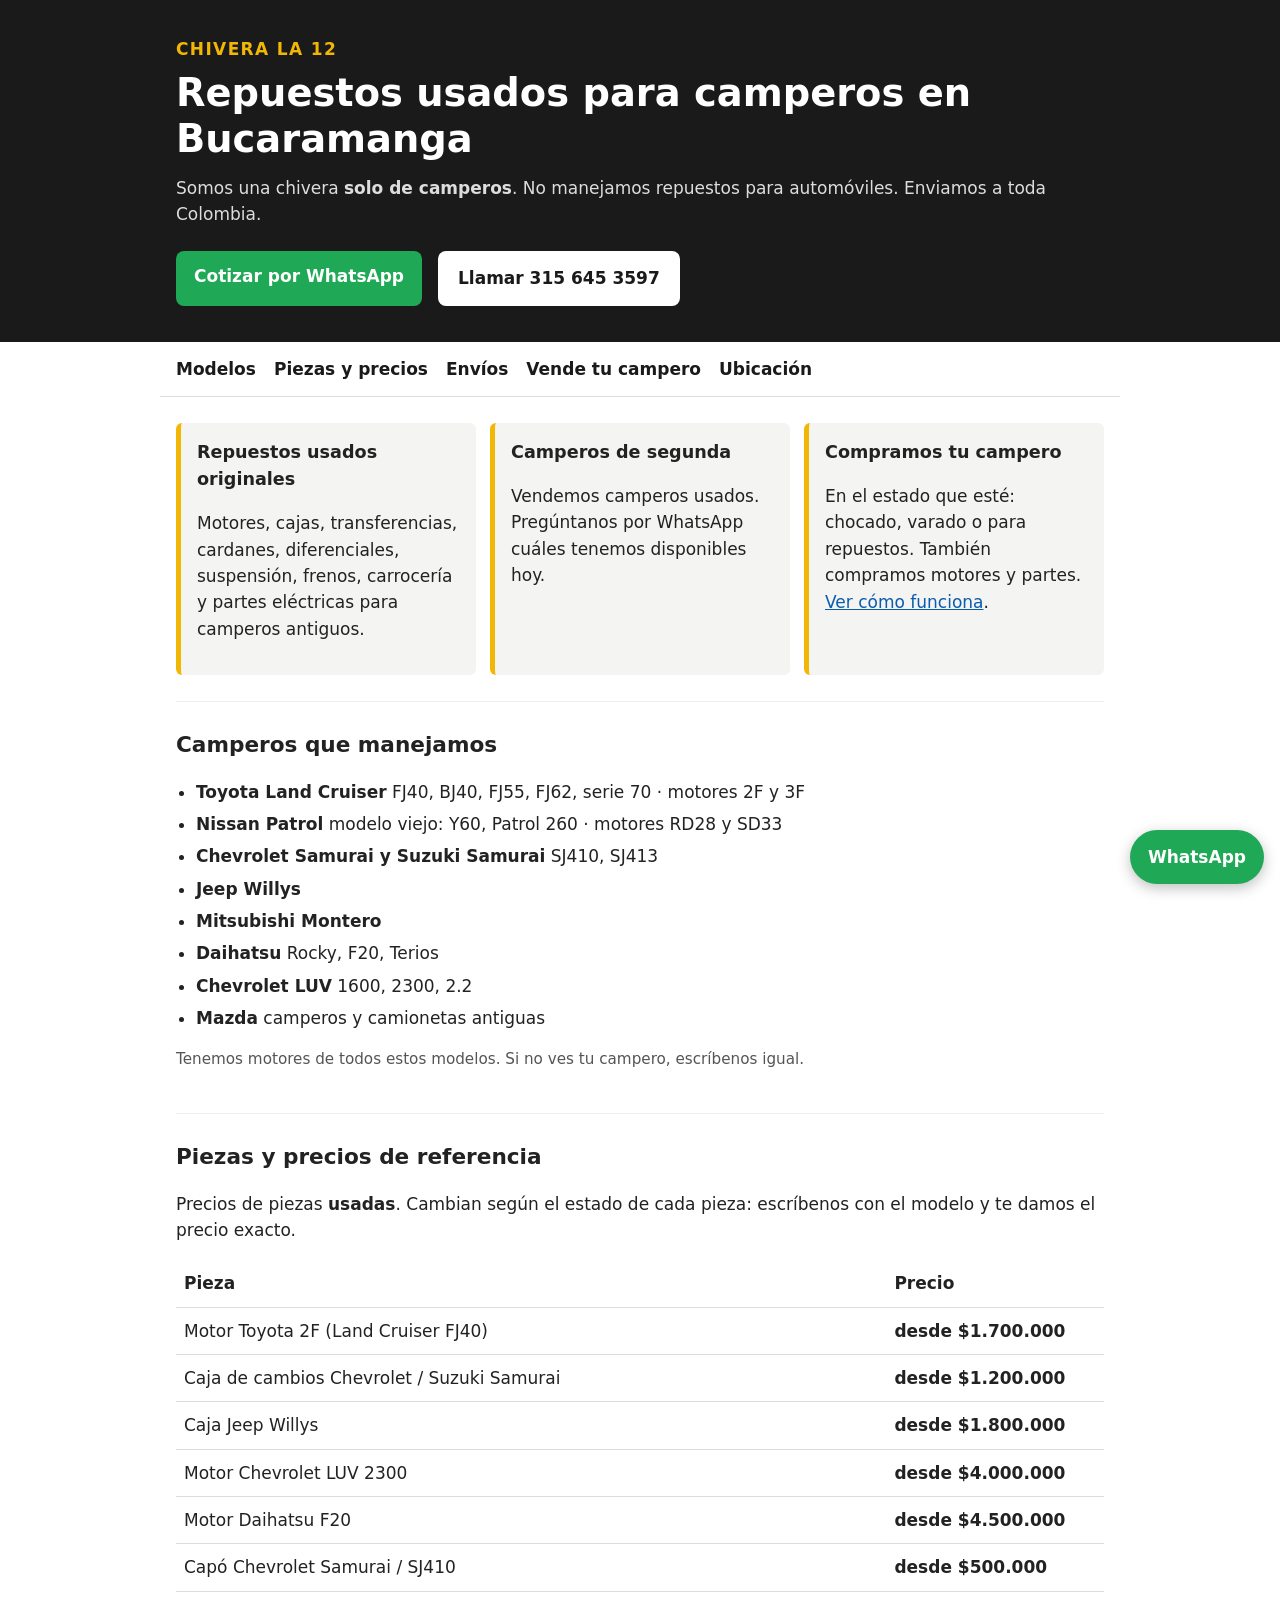
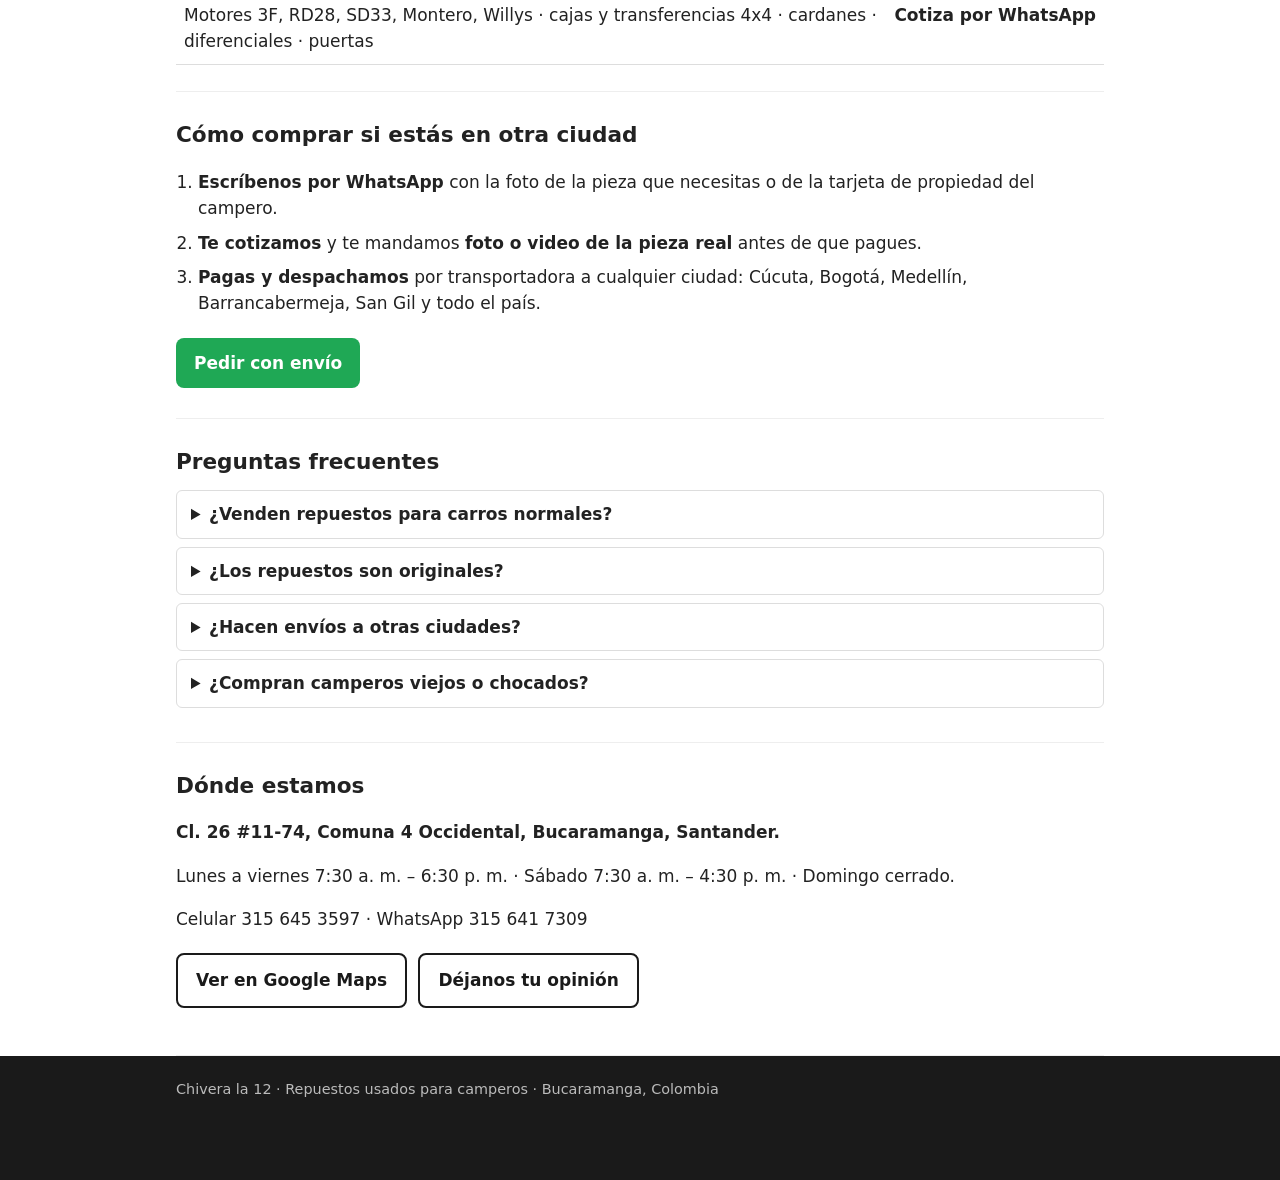
==== index.html @ 0b4a1e8a "Sitio web Chivera la 12: repuestos usados para camperos y compra de camperos Pagina principal (3 lin" ====
<!doctype html>
<html lang="es-CO">
<head>
<meta charset="utf-8">
<meta name="viewport" content="width=device-width, initial-scale=1">
<title>Chivera la 12 | Repuestos usados para camperos en Bucaramanga</title>
<meta name="description" content="Chivera especializada en camperos en Bucaramanga: repuestos usados originales para Toyota Land Cruiser FJ40, Nissan Patrol, Chevrolet Samurai, Jeep Willys, Montero, Daihatsu y LUV. Motores 2F, cajas y transferencias. Compramos camperos. Envíos a toda Colombia.">
<link rel="canonical" href="https://sneeider11.github.io/chivera-la-12/">
<meta property="og:title" content="Chivera la 12 · Repuestos usados para camperos">
<meta property="og:description" content="Motores, cajas, transferencias y carrocería usada para camperos. Envíos a toda Colombia. Compramos tu campero.">
<meta property="og:type" content="website">
<meta property="og:locale" content="es_CO">
<link rel="stylesheet" href="estilos.css">
<script type="application/ld+json">
{
  "@context": "https://schema.org",
  "@type": "AutoPartsStore",
  "name": "Chivera la 12",
  "description": "Chivera especializada en camperos: repuestos usados originales, venta de camperos de segunda y compra de camperos y partes. Envíos a toda Colombia.",
  "url": "https://sneeider11.github.io/chivera-la-12/",
  "telephone": "+573156453597",
  "address": {
    "@type": "PostalAddress",
    "streetAddress": "Cl. 26 #11-74, Comuna 4 Occidental",
    "addressLocality": "Bucaramanga",
    "addressRegion": "Santander",
    "postalCode": "680011",
    "addressCountry": "CO"
  },
  "geo": {"@type": "GeoCoordinates", "latitude": 7.1228718, "longitude": -73.1312781},
  "openingHoursSpecification": [
    {"@type": "OpeningHoursSpecification", "dayOfWeek": ["Monday","Tuesday","Wednesday","Thursday","Friday"], "opens": "07:30", "closes": "18:30"},
    {"@type": "OpeningHoursSpecification", "dayOfWeek": "Saturday", "opens": "07:30", "closes": "16:30"}
  ],
  "areaServed": [{"@type": "Country", "name": "Colombia"}, {"@type": "City", "name": "Bucaramanga"}],
  "hasMap": "https://www.google.com/maps/place/?q=place_id:ChIJH3t2EPwVaI4R_9dWF2XTYFM",
  "priceRange": "$$",
  "makesOffer": [
    {"@type": "Offer", "itemOffered": {"@type": "Service", "name": "Repuestos usados para camperos"}},
    {"@type": "Offer", "itemOffered": {"@type": "Service", "name": "Venta de camperos de segunda"}},
    {"@type": "Offer", "itemOffered": {"@type": "Service", "name": "Compra de camperos usados, chocados o varados"}},
    {"@type": "Offer", "itemOffered": {"@type": "Service", "name": "Envíos de repuestos a toda Colombia"}}
  ]
}
</script>
</head>
<body>
<header class="top">
  <div class="wrap">
    <p class="marca">CHIVERA LA 12</p>
    <h1>Repuestos usados para camperos en Bucaramanga</h1>
    <p class="sub">Somos una chivera <strong>solo de camperos</strong>. No manejamos repuestos para automóviles. Enviamos a toda Colombia.</p>
    <div class="ctas">
      <a class="btn wa" href="https://wa.me/573156417309?text=Hola%2C%20vengo%20de%20la%20p%C3%A1gina%20web.%20Busco%20un%20repuesto%20para%20mi%20campero%3A%20" rel="nofollow">Cotizar por WhatsApp</a>
      <a class="btn sec" href="tel:+573156453597">Llamar 315 645 3597</a>
    </div>
  </div>
</header>

<nav class="menu wrap">
  <a href="#modelos">Modelos</a>
  <a href="#piezas">Piezas y precios</a>
  <a href="#envios">Envíos</a>
  <a href="vende-tu-campero.html">Vende tu campero</a>
  <a href="#ubicacion">Ubicación</a>
</nav>

<main class="wrap">
  <section id="lineas" class="tres">
    <article>
      <h2>Repuestos usados originales</h2>
      <p>Motores, cajas, transferencias, cardanes, diferenciales, suspensión, frenos, carrocería y partes eléctricas para camperos antiguos.</p>
    </article>
    <article>
      <h2>Camperos de segunda</h2>
      <p>Vendemos camperos usados. Pregúntanos por WhatsApp cuáles tenemos disponibles hoy.</p>
    </article>
    <article>
      <h2>Compramos tu campero</h2>
      <p>En el estado que esté: chocado, varado o para repuestos. También compramos motores y partes. <a href="vende-tu-campero.html">Ver cómo funciona</a>.</p>
    </article>
  </section>

  <section id="modelos">
    <h2>Camperos que manejamos</h2>
    <ul class="modelos">
      <li><strong>Toyota Land Cruiser</strong> FJ40, BJ40, FJ55, FJ62, serie 70 · motores 2F y 3F</li>
      <li><strong>Nissan Patrol</strong> modelo viejo: Y60, Patrol 260 · motores RD28 y SD33</li>
      <li><strong>Chevrolet Samurai y Suzuki Samurai</strong> SJ410, SJ413</li>
      <li><strong>Jeep Willys</strong></li>
      <li><strong>Mitsubishi Montero</strong></li>
      <li><strong>Daihatsu</strong> Rocky, F20, Terios</li>
      <li><strong>Chevrolet LUV</strong> 1600, 2300, 2.2</li>
      <li><strong>Mazda</strong> camperos y camionetas antiguas</li>
    </ul>
    <p class="nota">Tenemos motores de todos estos modelos. Si no ves tu campero, escríbenos igual.</p>
  </section>

  <section id="piezas">
    <h2>Piezas y precios de referencia</h2>
    <p>Precios de piezas <strong>usadas</strong>. Cambian según el estado de cada pieza: escríbenos con el modelo y te damos el precio exacto.</p>
    <table>
      <thead><tr><th>Pieza</th><th>Precio</th></tr></thead>
      <tbody>
        <tr><td>Motor Toyota 2F (Land Cruiser FJ40)</td><td>desde $1.700.000</td></tr>
        <tr><td>Caja de cambios Chevrolet / Suzuki Samurai</td><td>desde $1.200.000</td></tr>
        <tr><td>Caja Jeep Willys</td><td>desde $1.800.000</td></tr>
        <tr><td>Motor Chevrolet LUV 2300</td><td>desde $4.000.000</td></tr>
        <tr><td>Motor Daihatsu F20</td><td>desde $4.500.000</td></tr>
        <tr><td>Capó Chevrolet Samurai / SJ410</td><td>desde $500.000</td></tr>
        <tr><td>Motores 3F, RD28, SD33, Montero, Willys · cajas y transferencias 4x4 · cardanes · diferenciales · puertas</td><td>Cotiza por WhatsApp</td></tr>
      </tbody>
    </table>
  </section>

  <section id="envios" class="pasos">
    <h2>Cómo comprar si estás en otra ciudad</h2>
    <ol>
      <li><strong>Escríbenos por WhatsApp</strong> con la foto de la pieza que necesitas o de la tarjeta de propiedad del campero.</li>
      <li><strong>Te cotizamos</strong> y te mandamos <strong>foto o video de la pieza real</strong> antes de que pagues.</li>
      <li><strong>Pagas y despachamos</strong> por transportadora a cualquier ciudad: Cúcuta, Bogotá, Medellín, Barrancabermeja, San Gil y todo el país.</li>
    </ol>
    <a class="btn wa" href="https://wa.me/573156417309?text=Hola%2C%20vengo%20de%20la%20p%C3%A1gina%20web.%20Necesito%20un%20repuesto%20con%20env%C3%ADo%20a%20" rel="nofollow">Pedir con envío</a>
  </section>

  <section id="preguntas">
    <h2>Preguntas frecuentes</h2>
    <details><summary>¿Venden repuestos para carros normales?</summary><p>No. Somos una chivera especializada solo en camperos y 4x4 antiguos.</p></details>
    <details><summary>¿Los repuestos son originales?</summary><p>Sí, son piezas originales usadas, sacadas de camperos. Antes de pagar te mostramos la pieza real en foto o video.</p></details>
    <details><summary>¿Hacen envíos a otras ciudades?</summary><p>Sí, a toda Colombia por transportadora.</p></details>
    <details><summary>¿Compran camperos viejos o chocados?</summary><p>Sí, en el estado que estén. <a href="vende-tu-campero.html">Mira cómo vender tu campero</a>.</p></details>
  </section>

  <section id="ubicacion">
    <h2>Dónde estamos</h2>
    <p><strong>Cl. 26 #11-74, Comuna 4 Occidental, Bucaramanga, Santander.</strong></p>
    <p>Lunes a viernes 7:30 a. m. – 6:30 p. m. · Sábado 7:30 a. m. – 4:30 p. m. · Domingo cerrado.</p>
    <p>Celular 315 645 3597 · WhatsApp 315 641 7309</p>
    <p><a class="btn sec" href="https://www.google.com/maps/place/?q=place_id:ChIJH3t2EPwVaI4R_9dWF2XTYFM">Ver en Google Maps</a>
       <a class="btn sec" href="https://g.page/r/Cf_XVhdl02BTEBM/review">Déjanos tu opinión</a></p>
  </section>
</main>

<footer class="pie">
  <div class="wrap">Chivera la 12 · Repuestos usados para camperos · Bucaramanga, Colombia</div>
</footer>
<a class="flotante" href="https://wa.me/573156417309?text=Hola%2C%20vengo%20de%20la%20p%C3%A1gina%20web." aria-label="Escribir por WhatsApp" rel="nofollow">WhatsApp</a>
</body>
</html>
---- estilos.css ----
:root {
  --negro: #1a1a1a;
  --amarillo: #f2b705;
  --verde: #1fa855;
  --texto: #222;
  --gris: #f4f4f2;
  --borde: #ddd;
}
* { box-sizing: border-box; }
body { margin: 0; font-family: system-ui, -apple-system, "Segoe UI", Roboto, Arial, sans-serif; color: var(--texto); background: #fff; line-height: 1.55; font-size: 17px; }
.wrap { max-width: 960px; margin: 0 auto; padding: 0 16px; }
a { color: #0b5cad; }

.top { background: var(--negro); color: #fff; padding: 36px 0 32px; }
.marca { margin: 0 0 8px; font-weight: 800; letter-spacing: .08em; color: var(--amarillo); }
.marca a { color: inherit; text-decoration: none; }
.top h1 { margin: 0 0 12px; font-size: clamp(1.6rem, 4.5vw, 2.4rem); line-height: 1.2; }
.sub { margin: 0 0 20px; color: #ddd; }
.ctas { display: flex; flex-wrap: wrap; gap: 10px; }

.btn { display: inline-block; padding: 12px 18px; border-radius: 8px; font-weight: 700; text-decoration: none; margin: 4px 6px 4px 0; }
.btn.wa { background: var(--verde); color: #fff; }
.btn.sec { background: #fff; color: var(--negro); border: 2px solid var(--negro); }
.top .btn.sec { border-color: #fff; }

.menu { display: flex; flex-wrap: wrap; gap: 6px 18px; padding-top: 14px; padding-bottom: 14px; border-bottom: 1px solid var(--borde); }
.menu a { text-decoration: none; font-weight: 600; color: var(--negro); }

section { padding: 26px 0; border-bottom: 1px solid #eee; }
h2 { font-size: 1.35rem; margin: 0 0 12px; }

.tres { display: grid; gap: 14px; grid-template-columns: repeat(auto-fit, minmax(240px, 1fr)); }
.tres article { background: var(--gris); border-left: 5px solid var(--amarillo); padding: 16px; border-radius: 6px; }
.tres h2 { font-size: 1.1rem; }

.modelos { padding-left: 20px; }
.modelos li { margin: 6px 0; }
.nota { color: #555; font-size: .95rem; }

table { width: 100%; border-collapse: collapse; margin-top: 10px; }
th, td { text-align: left; padding: 10px 8px; border-bottom: 1px solid var(--borde); vertical-align: top; }
td:last-child, th:last-child { white-space: nowrap; font-weight: 700; }
@media (max-width: 520px) { td:last-child { white-space: normal; } }

.pasos ol { padding-left: 22px; }
.pasos li { margin: 8px 0; }

details { border: 1px solid var(--borde); border-radius: 6px; padding: 10px 14px; margin: 8px 0; }
summary { cursor: pointer; font-weight: 700; }

.pie { background: var(--negro); color: #bbb; padding: 22px 0 80px; font-size: .9rem; }
.flotante { position: fixed; right: 16px; bottom: 16px; background: var(--verde); color: #fff; font-weight: 800; padding: 14px 18px; border-radius: 40px; text-decoration: none; box-shadow: 0 4px 14px rgba(0,0,0,.25); }
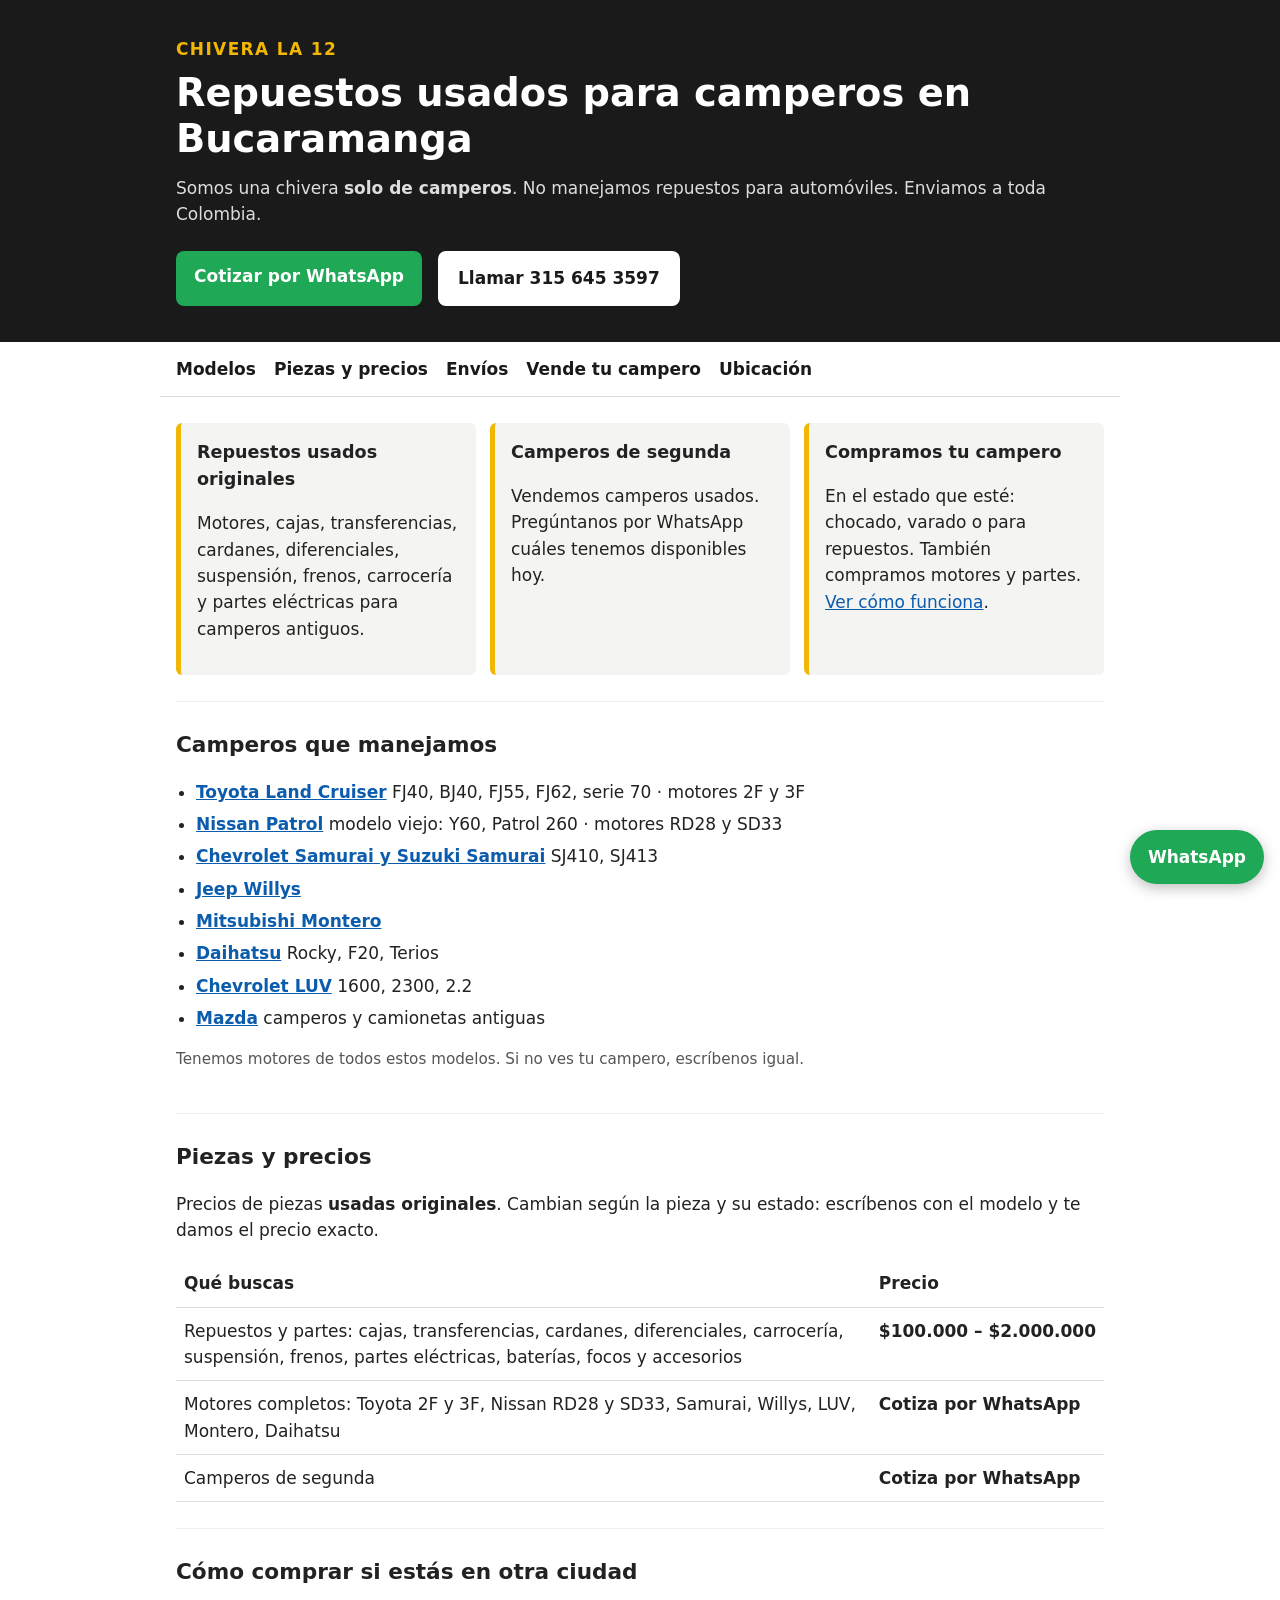
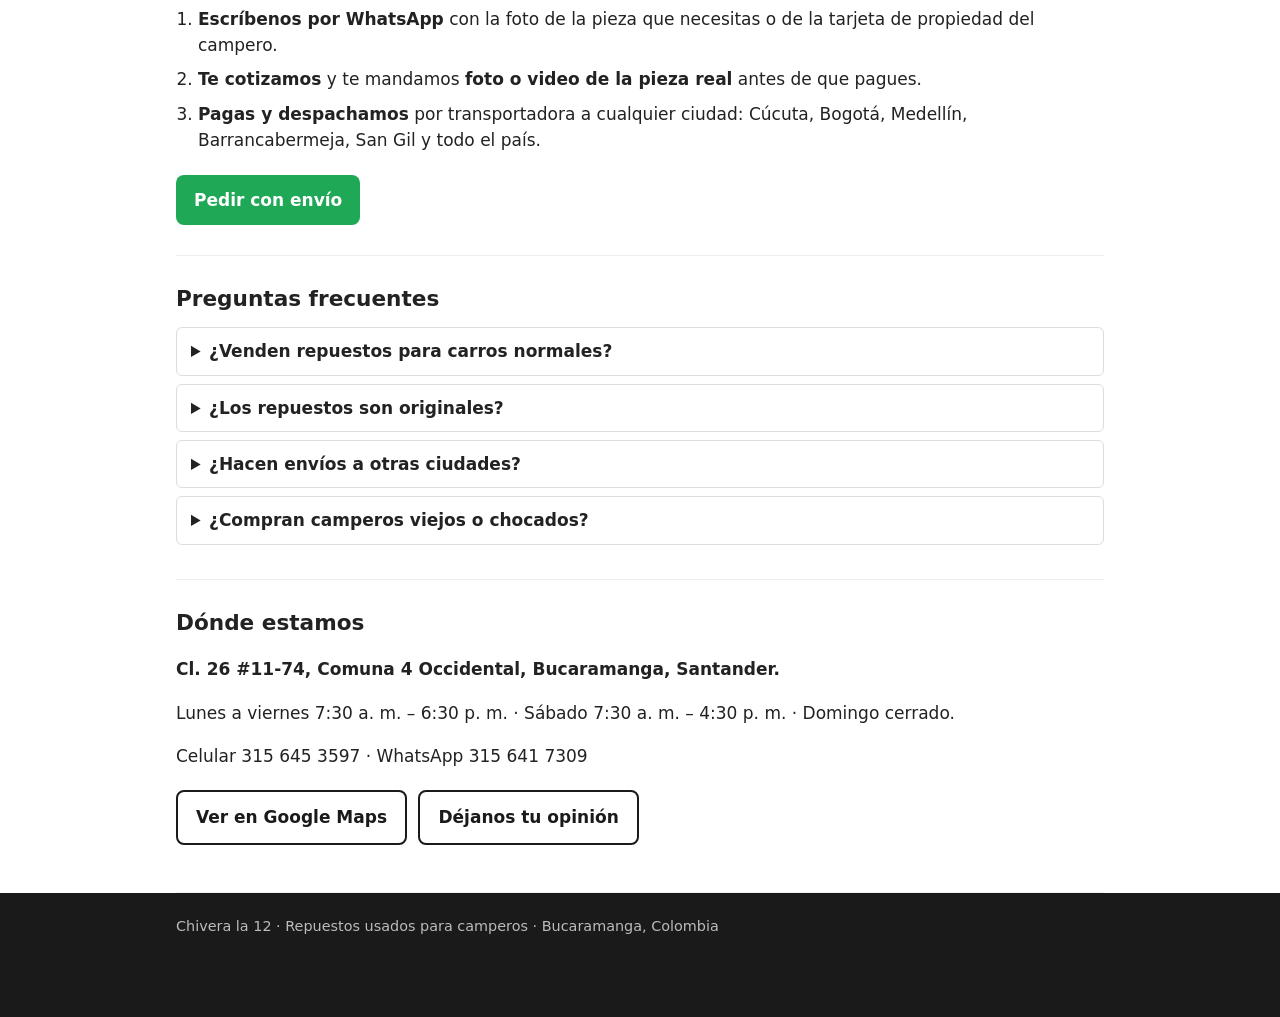
==== commit 2af4c2ac: "Paginas por modelo de campero y precios en rango 100.000-2.000.000 Una pagina por modelo (Land Cruis" ====
--- a/index.html
+++ b/index.html
@@ -84,31 +84,27 @@
   <section id="modelos">
     <h2>Camperos que manejamos</h2>
     <ul class="modelos">
-      <li><strong>Toyota Land Cruiser</strong> FJ40, BJ40, FJ55, FJ62, serie 70 · motores 2F y 3F</li>
-      <li><strong>Nissan Patrol</strong> modelo viejo: Y60, Patrol 260 · motores RD28 y SD33</li>
-      <li><strong>Chevrolet Samurai y Suzuki Samurai</strong> SJ410, SJ413</li>
-      <li><strong>Jeep Willys</strong></li>
-      <li><strong>Mitsubishi Montero</strong></li>
-      <li><strong>Daihatsu</strong> Rocky, F20, Terios</li>
-      <li><strong>Chevrolet LUV</strong> 1600, 2300, 2.2</li>
-      <li><strong>Mazda</strong> camperos y camionetas antiguas</li>
+      <li><a href="repuestos-toyota-land-cruiser.html"><strong>Toyota Land Cruiser</strong></a> FJ40, BJ40, FJ55, FJ62, serie 70 · motores 2F y 3F</li>
+      <li><a href="repuestos-nissan-patrol.html"><strong>Nissan Patrol</strong></a> modelo viejo: Y60, Patrol 260 · motores RD28 y SD33</li>
+      <li><a href="repuestos-chevrolet-samurai.html"><strong>Chevrolet Samurai y Suzuki Samurai</strong></a> SJ410, SJ413</li>
+      <li><a href="repuestos-jeep-willys.html"><strong>Jeep Willys</strong></a></li>
+      <li><a href="repuestos-montero-daihatsu-mazda.html"><strong>Mitsubishi Montero</strong></a></li>
+      <li><a href="repuestos-montero-daihatsu-mazda.html"><strong>Daihatsu</strong></a> Rocky, F20, Terios</li>
+      <li><a href="repuestos-chevrolet-luv.html"><strong>Chevrolet LUV</strong></a> 1600, 2300, 2.2</li>
+      <li><a href="repuestos-montero-daihatsu-mazda.html"><strong>Mazda</strong></a> camperos y camionetas antiguas</li>
     </ul>
     <p class="nota">Tenemos motores de todos estos modelos. Si no ves tu campero, escríbenos igual.</p>
   </section>
 
   <section id="piezas">
-    <h2>Piezas y precios de referencia</h2>
-    <p>Precios de piezas <strong>usadas</strong>. Cambian según el estado de cada pieza: escríbenos con el modelo y te damos el precio exacto.</p>
+    <h2>Piezas y precios</h2>
+    <p>Precios de piezas <strong>usadas originales</strong>. Cambian según la pieza y su estado: escríbenos con el modelo y te damos el precio exacto.</p>
     <table>
-      <thead><tr><th>Pieza</th><th>Precio</th></tr></thead>
+      <thead><tr><th>Qué buscas</th><th>Precio</th></tr></thead>
       <tbody>
-        <tr><td>Motor Toyota 2F (Land Cruiser FJ40)</td><td>desde $1.700.000</td></tr>
-        <tr><td>Caja de cambios Chevrolet / Suzuki Samurai</td><td>desde $1.200.000</td></tr>
-        <tr><td>Caja Jeep Willys</td><td>desde $1.800.000</td></tr>
-        <tr><td>Motor Chevrolet LUV 2300</td><td>desde $4.000.000</td></tr>
-        <tr><td>Motor Daihatsu F20</td><td>desde $4.500.000</td></tr>
-        <tr><td>Capó Chevrolet Samurai / SJ410</td><td>desde $500.000</td></tr>
-        <tr><td>Motores 3F, RD28, SD33, Montero, Willys · cajas y transferencias 4x4 · cardanes · diferenciales · puertas</td><td>Cotiza por WhatsApp</td></tr>
+        <tr><td>Repuestos y partes: cajas, transferencias, cardanes, diferenciales, carrocería, suspensión, frenos, partes eléctricas, baterías, focos y accesorios</td><td>$100.000 – $2.000.000</td></tr>
+        <tr><td>Motores completos: Toyota 2F y 3F, Nissan RD28 y SD33, Samurai, Willys, LUV, Montero, Daihatsu</td><td>Cotiza por WhatsApp</td></tr>
+        <tr><td>Camperos de segunda</td><td>Cotiza por WhatsApp</td></tr>
       </tbody>
     </table>
   </section>
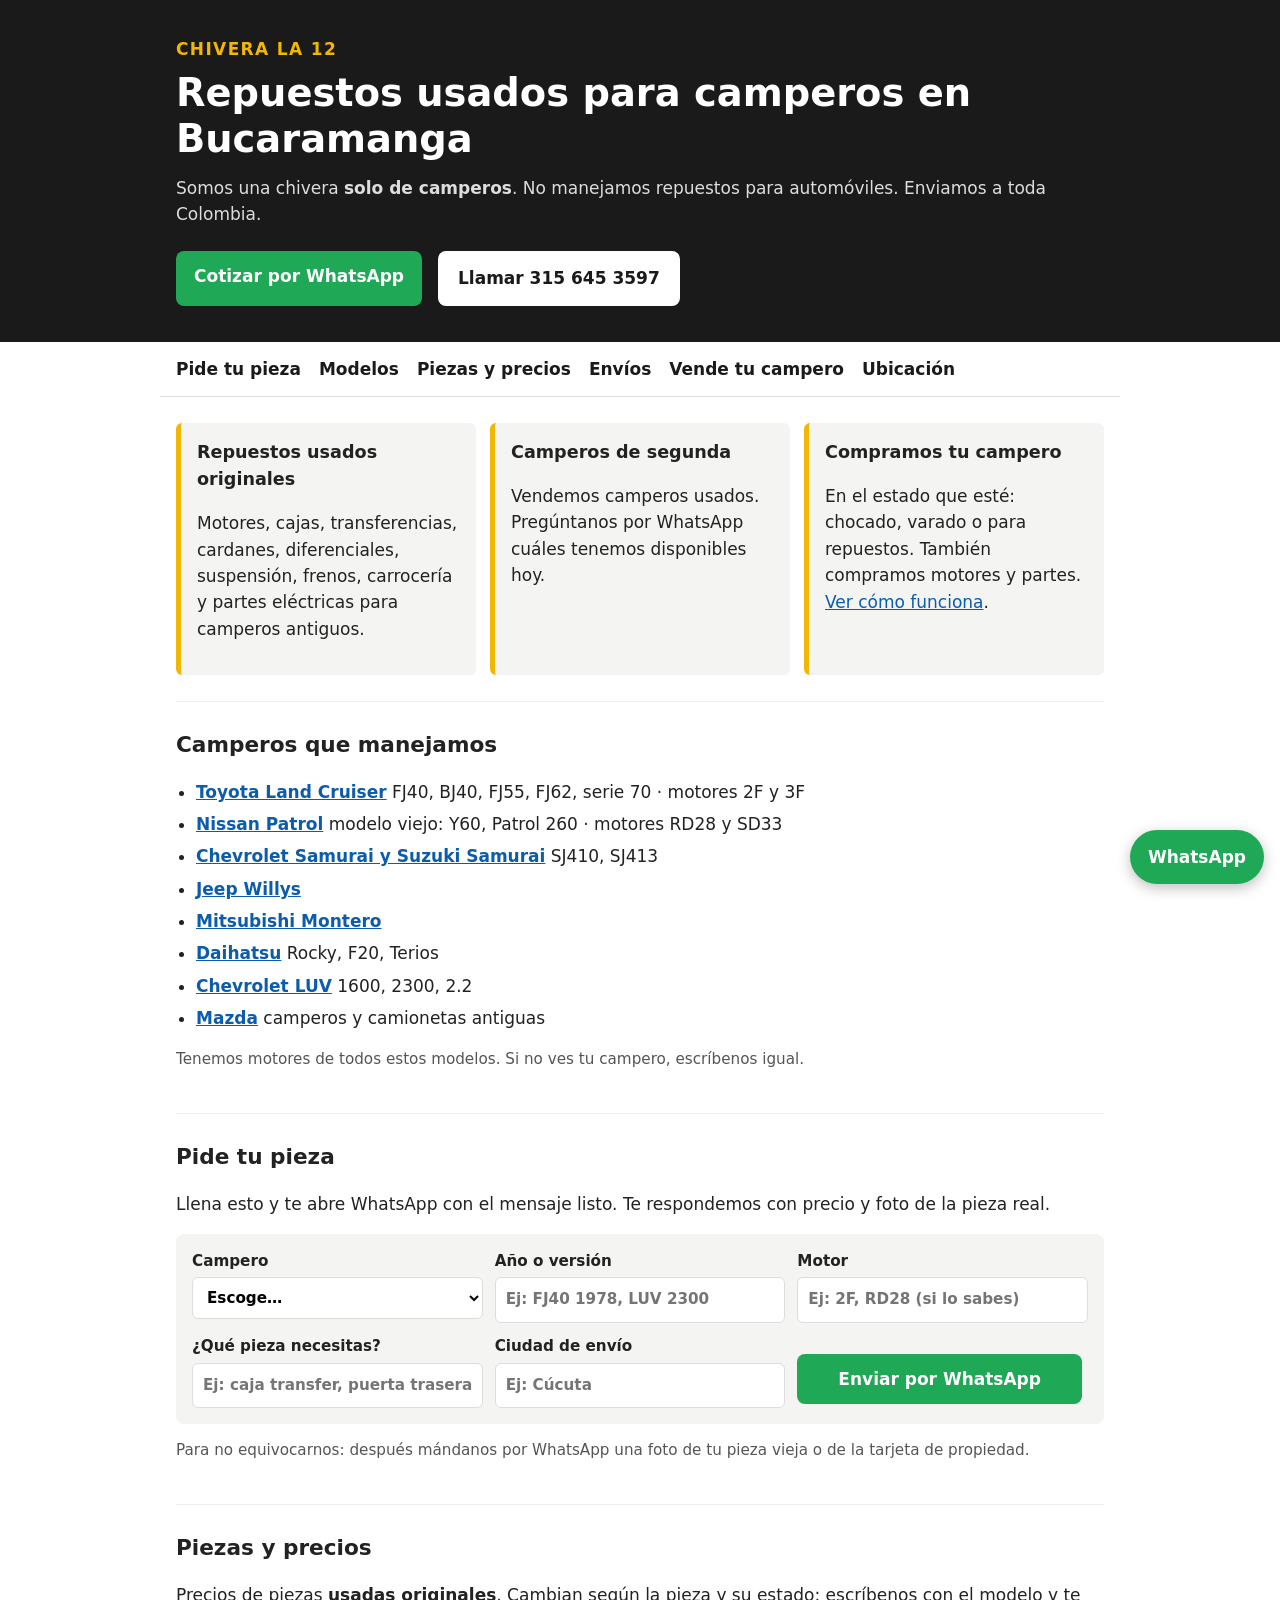
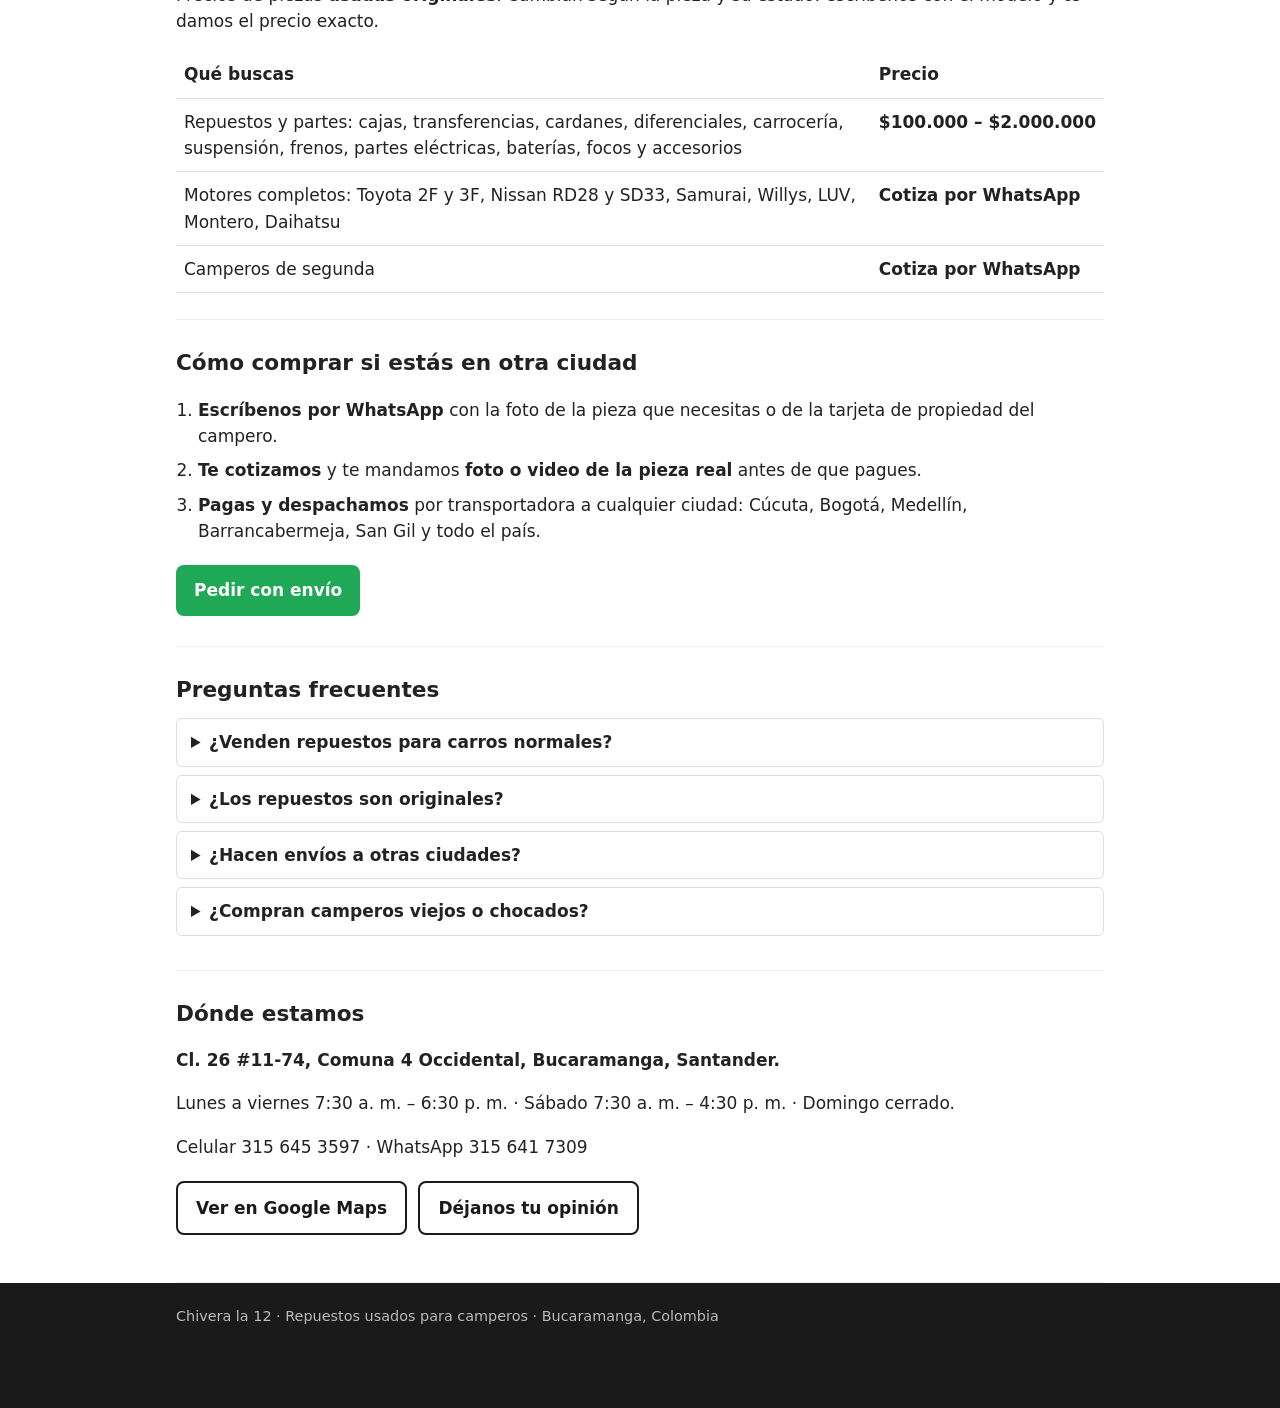
==== commit 263d2eb6: "Formulario Pide tu pieza y Vende tu campero en 3 pasos Inspirado en referentes mundiales (PartsClub," ====
--- a/index.html
+++ b/index.html
@@ -58,6 +58,7 @@
 </header>
 
 <nav class="menu wrap">
+  <a href="#pide">Pide tu pieza</a>
   <a href="#modelos">Modelos</a>
   <a href="#piezas">Piezas y precios</a>
   <a href="#envios">Envíos</a>
@@ -94,6 +95,26 @@
       <li><a href="repuestos-montero-daihatsu-mazda.html"><strong>Mazda</strong></a> camperos y camionetas antiguas</li>
     </ul>
     <p class="nota">Tenemos motores de todos estos modelos. Si no ves tu campero, escríbenos igual.</p>
+  </section>
+
+  <section id="pide">
+    <h2>Pide tu pieza</h2>
+    <p>Llena esto y te abre WhatsApp con el mensaje listo. Te respondemos con precio y foto de la pieza real.</p>
+    <form class="pide" onsubmit="return pedirPieza(this)">
+      <label>Campero
+        <select name="modelo" required>
+          <option value="">Escoge…</option>
+          <option>Toyota Land Cruiser</option><option>Nissan Patrol</option><option>Chevrolet / Suzuki Samurai</option>
+          <option>Jeep Willys</option><option>Mitsubishi Montero</option><option>Daihatsu</option>
+          <option>Chevrolet LUV</option><option>Mazda</option><option>Otro</option>
+        </select></label>
+      <label>Año o versión <input name="anio" placeholder="Ej: FJ40 1978, LUV 2300"></label>
+      <label>Motor <input name="motor" placeholder="Ej: 2F, RD28 (si lo sabes)"></label>
+      <label>¿Qué pieza necesitas? <input name="pieza" required placeholder="Ej: caja transfer, puerta trasera"></label>
+      <label>Ciudad de envío <input name="ciudad" placeholder="Ej: Cúcuta"></label>
+      <button class="btn wa" type="submit">Enviar por WhatsApp</button>
+    </form>
+    <p class="nota">Para no equivocarnos: después mándanos por WhatsApp una foto de tu pieza vieja o de la tarjeta de propiedad.</p>
   </section>
 
   <section id="piezas">
@@ -141,5 +162,15 @@
   <div class="wrap">Chivera la 12 · Repuestos usados para camperos · Bucaramanga, Colombia</div>
 </footer>
 <a class="flotante" href="https://wa.me/573156417309?text=Hola%2C%20vengo%20de%20la%20p%C3%A1gina%20web." aria-label="Escribir por WhatsApp" rel="nofollow">WhatsApp</a>
+<script>
+function pedirPieza(f) {
+  var d = new FormData(f), l = ["Hola Chivera la 12, vengo de la página web. Busco una pieza:"];
+  [["modelo","Campero"],["anio","Año/versión"],["motor","Motor"],["pieza","Pieza"],["ciudad","Ciudad de envío"]].forEach(function (c) {
+    var v = (d.get(c[0]) || "").trim(); if (v) l.push(c[1] + ": " + v);
+  });
+  window.open("https://wa.me/573156417309?text=" + encodeURIComponent(l.join("\n")), "_blank");
+  return false;
+}
+</script>
 </body>
 </html>
--- a/estilos.css
+++ b/estilos.css
@@ -42,6 +42,11 @@
 td:last-child, th:last-child { white-space: nowrap; font-weight: 700; }
 @media (max-width: 520px) { td:last-child { white-space: normal; } }
 
+.pide { display: grid; gap: 12px; grid-template-columns: repeat(auto-fit, minmax(220px, 1fr)); background: var(--gris); padding: 16px; border-radius: 8px; }
+.pide label { display: flex; flex-direction: column; font-weight: 600; font-size: .95rem; gap: 4px; }
+.pide input, .pide select { font: inherit; padding: 10px; border: 1px solid var(--borde); border-radius: 6px; background: #fff; }
+.pide button { align-self: end; border: 0; cursor: pointer; font: inherit; font-weight: 700; }
+.modelos-btn { display: flex; flex-wrap: wrap; gap: 8px; }
 .pasos ol { padding-left: 22px; }
 .pasos li { margin: 8px 0; }
 
